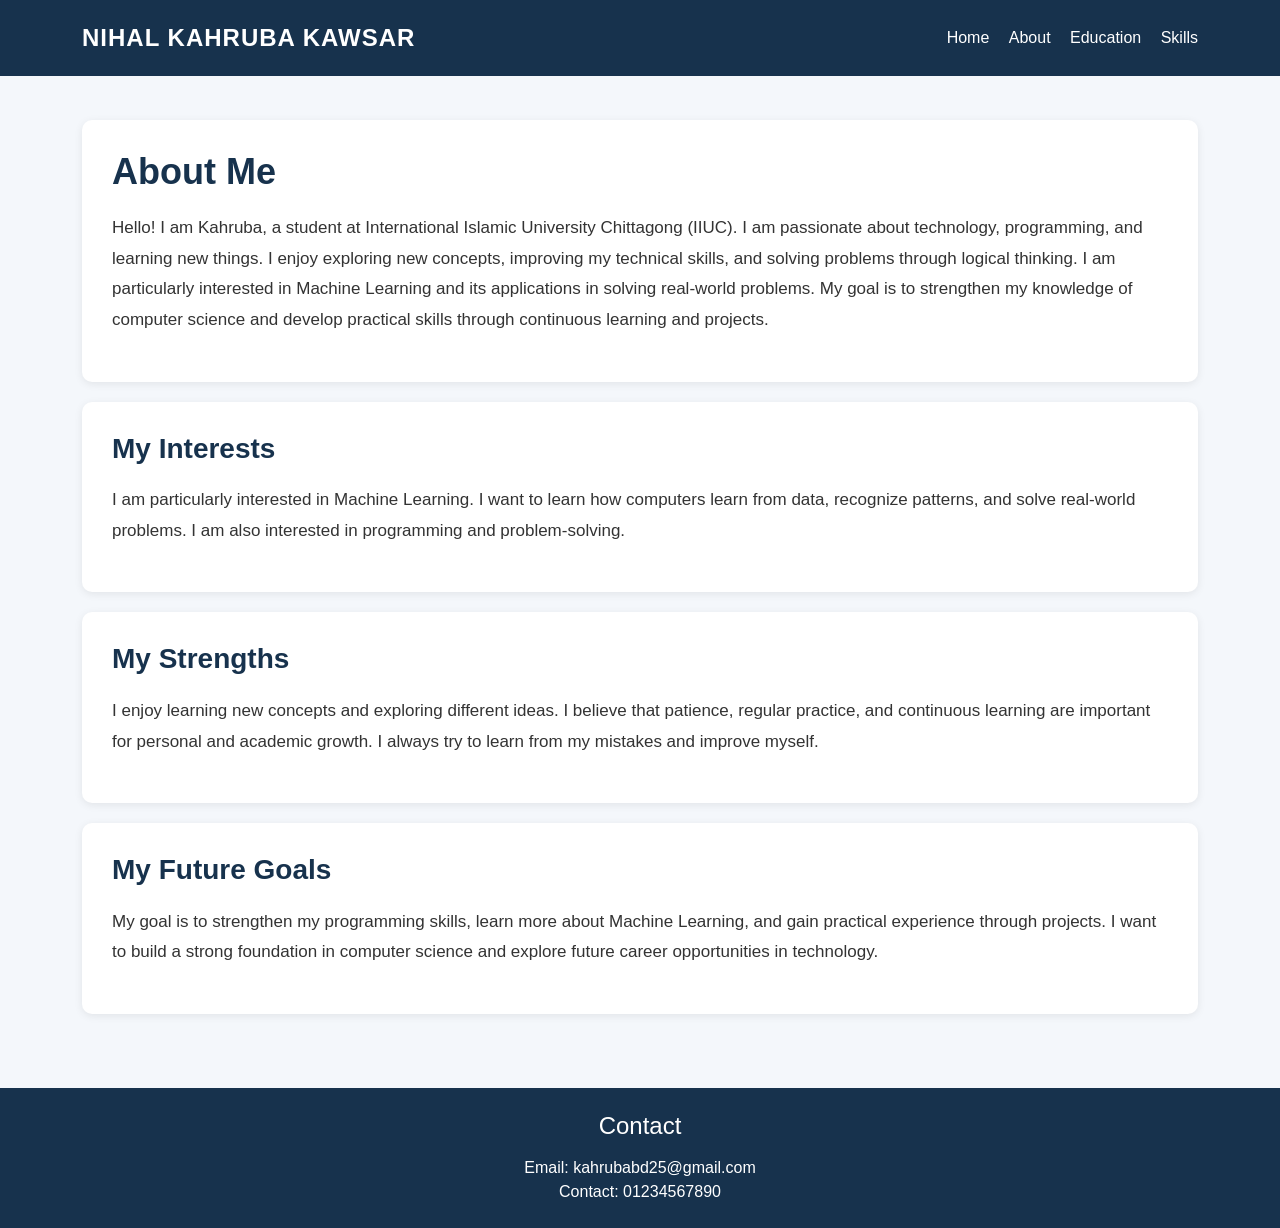
==== about.html @ 7902fd21 "Initial project upload" ====
<!DOCTYPE html>
<html lang="en">
<head>
    <meta charset="UTF-8">
    <meta name="viewport" content="width=device-width, initial-scale=1.0">
    <title>About Me</title>
    <!-- Bootstrap 5.3.3 -->
    <link href="https://cdn.jsdelivr.net/npm/bootstrap@5.3.3/dist/css/bootstrap.min.css" rel="stylesheet">
    <!-- My CSS -->
    <link rel="stylesheet" href="about.css">
</head>
<body>
    <!-- Header -->
    <header>
        <nav class="navbar navbar-dark bg-dark">
            <div class="container">
                <!-- Portfolio Name -->
                <a href="index.html" class="navbar-brand fw-bold">
                    NIHAL KAHRUBA KAWSAR
                </a>
                <!-- Navigation Links -->
                <div class="ms-auto">
                    <a href="index.html#home" class="nav-link d-inline-block">Home</a>
                    <a href="about.html" class="nav-link d-inline-block">About</a>
                    <a href="education.html" class="nav-link d-inline-block">Education</a>
                    <a href="index.html#skills" class="nav-link d-inline-block">Skills</a>
                </div>
            </div>
        </nav>
    </header>
    <!-- Main Body -->
    <main class="container py-4">
        <!-- About Me -->
        <section id="about" class="about-section">
            <h1>About Me</h1>
            <p>
               Hello! I am Kahruba, a student at International Islamic University Chittagong (IIUC). I am passionate about technology, programming, and learning new things. I enjoy exploring new concepts, improving my technical skills, and solving problems through logical thinking. I am particularly interested in Machine Learning and its applications in solving real-world problems. My goal is to strengthen my knowledge of computer science and develop practical skills through continuous learning and projects.
            </p>
        </section>
        <!-- My Interests -->
        <section id="interests" class="about-section">
            <h2>My Interests</h2>
            <p>
                I am particularly interested in Machine Learning.
                I want to learn how computers learn from data,
                recognize patterns, and solve real-world problems.
                I am also interested in programming and problem-solving.
            </p>
        </section>
        <!-- My Strengths -->
        <section id="strengths" class="about-section">
            <h2>My Strengths</h2>
            <p>
                I enjoy learning new concepts and exploring different ideas.
                I believe that patience, regular practice, and continuous
                learning are important for personal and academic growth.
                I always try to learn from my mistakes and improve myself.
            </p>
        </section>
        <!-- Future Goals -->
        <section id="goals" class="about-section">
            <h2>My Future Goals</h2>
            <p>
                My goal is to strengthen my programming skills, learn more
                about Machine Learning, and gain practical experience
                through projects. I want to build a strong foundation
                in computer science and explore future career opportunities
                in technology.
            </p>
        </section>
    </main>
    <!-- Footer -->
    <footer class="text-white text-center py-4">
        <h3>Contact</h3>
        <p>Email: kahrubabd25@gmail.com</p>
        <p>Contact: 01234567890</p>
    </footer>
</body>
</html>
---- about.css ----
/* General Style */
body {
    margin: 0;
    padding: 0;
    font-family: Arial, sans-serif;
    background-color: #f4f7fb;
    color: #333333;
}
                                   /* Header */
.navbar {
    background-color: #17324d !important;
    padding: 15px 0;
}
.navbar-brand {
    font-size: 24px;
    letter-spacing: 1px;
}
.nav-link {
    color: white !important;
    margin-left: 15px;
    font-size: 16px;
}
.nav-link:hover {
    color: #5bc0eb !important;
}
                                  /* About Sections */
.about-section {
    background-color: white;
    margin-top: 20px;
    margin-bottom: 20px;
    padding: 30px;
    border-radius: 10px;
    box-shadow: 0 2px 8px rgba(0, 0, 0, 0.08);
}
.about-section h1,
.about-section h2 {
    color: #17324d;
    font-weight: bold;
    margin-bottom: 20px;
}
.about-section h1 {
    font-size: 36px;
}
.about-section h2 {
    font-size: 28px;
}
.about-section p {
    font-size: 17px;
    line-height: 1.8;
}
                                   /* Footer */
footer {
    background-color: #17324d !important;
    color: white;
    margin-top: 30px;
}
footer h3 {
    font-size: 24px;
    margin-bottom: 15px;
}
footer p {
    font-size: 16px;
    margin-bottom: 0;
}
                                 /* Mobile Responsive */
@media (max-width: 768px) {
    .navbar-brand {
        font-size: 20px;
    }
    .nav-link {
        margin-left: 0;
        font-size: 14px;
    }
    .about-section {
        padding: 20px;
    }
    .about-section h1 {
        font-size: 28px;
    }
    .about-section h2 {
        font-size: 24px;
    }
    .about-section p {
        font-size: 16px;
    }
}
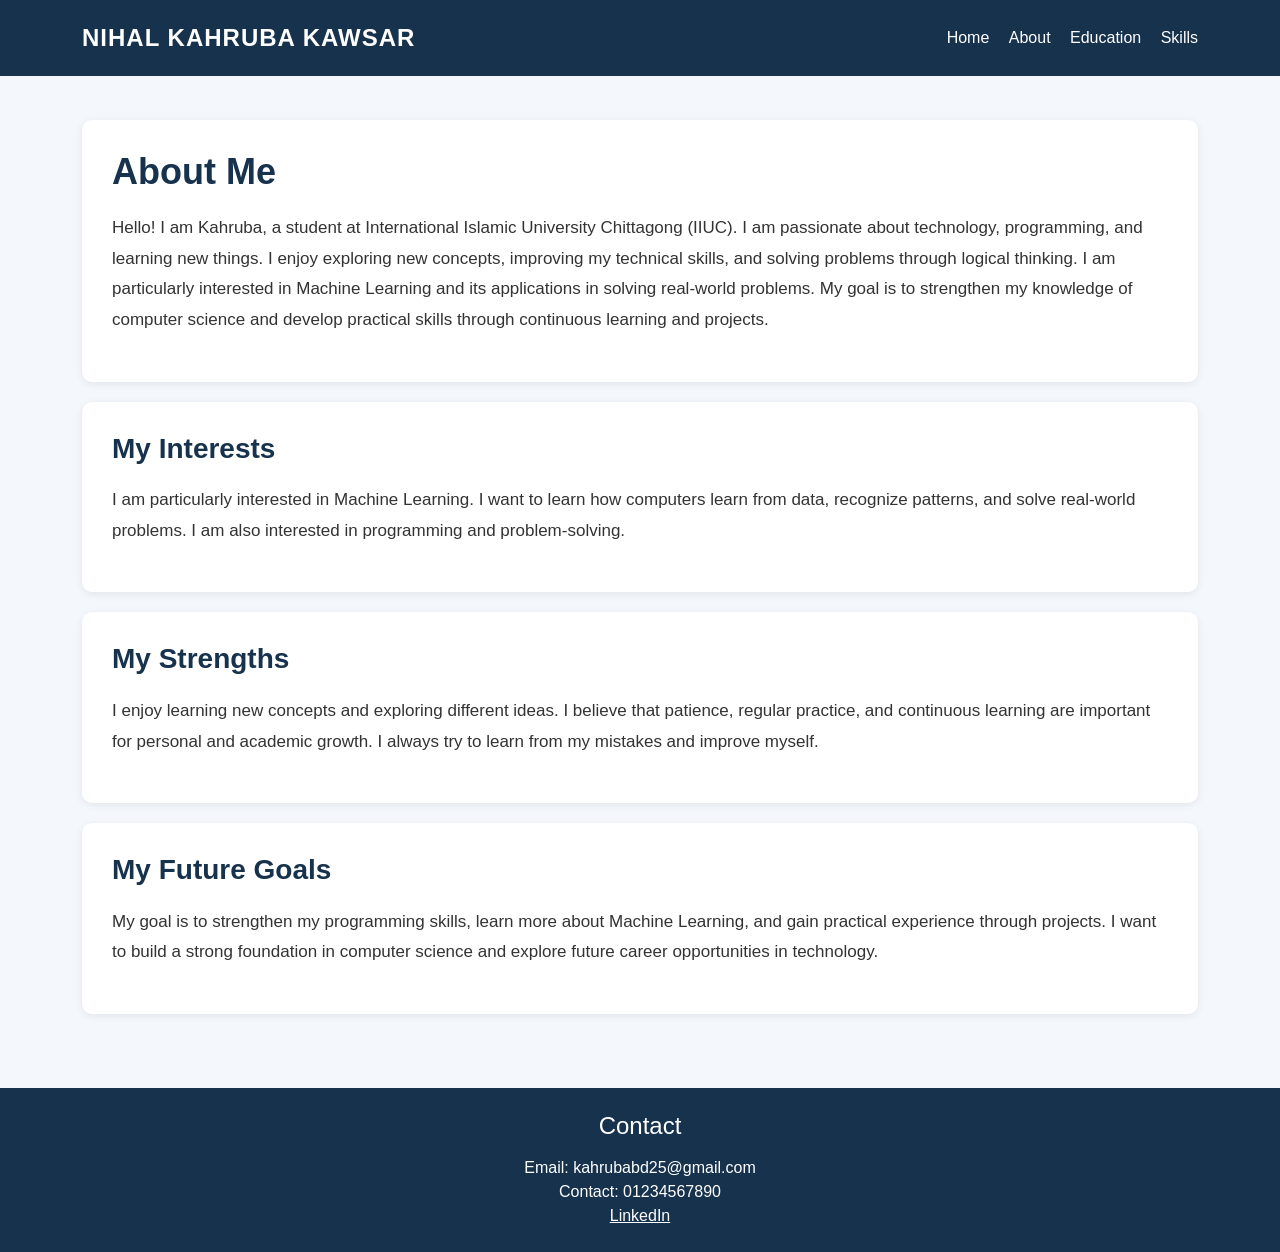
==== commit e7b79565: "Update portfolio website" ====
--- a/about.html
+++ b/about.html
@@ -69,12 +69,20 @@
             </p>
         </section>
     </main>
-    <!-- Footer -->
-    <footer class="text-white text-center py-4">
-        <h3>Contact</h3>
-        <p>Email: kahrubabd25@gmail.com</p>
-        <p>Contact: 01234567890</p>
-    </footer>
+<!-- Footer -->
+<footer class="text-white text-center py-4">
+    <h3>Contact</h3>
+    <p>Email: kahrubabd25@gmail.com</p>
+    <p>Contact: 01234567890</p>
+    <p>
+        <a href="https://www.linkedin.com/in/nihal-kahruba-7176432a9/"
+           target="_blank"
+           rel="noopener noreferrer"
+           class="text-white">
+            LinkedIn
+        </a>
+    </p>
+</footer>
 </body>
 </html>
 
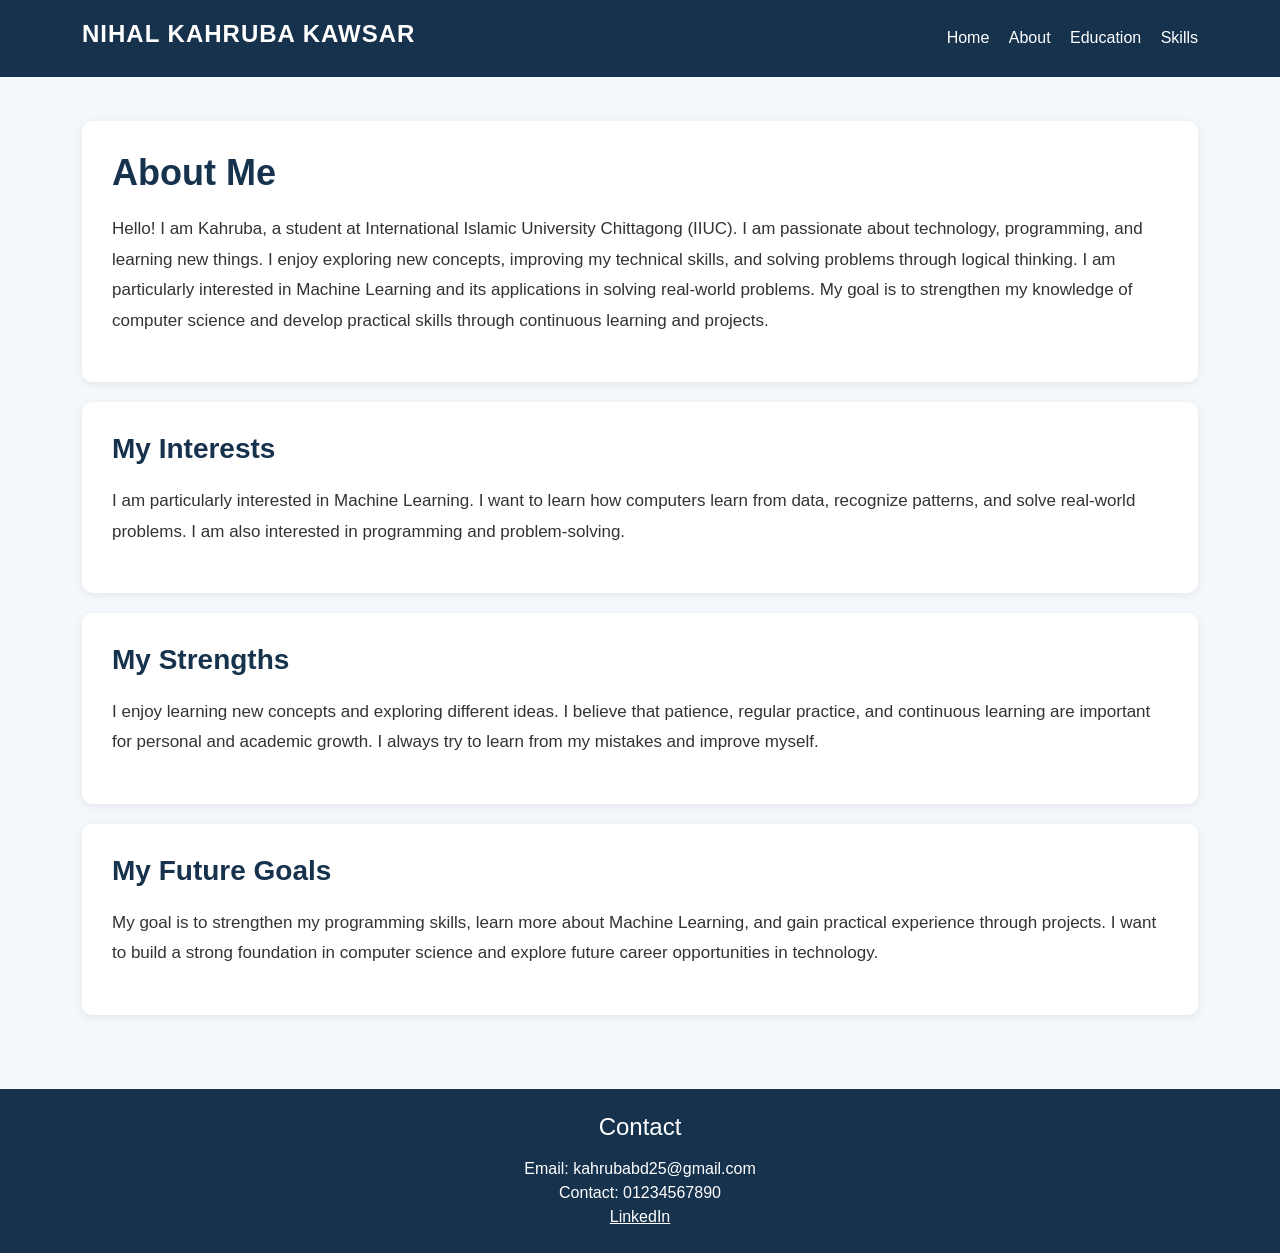
==== commit 0d0c7576: "Update portfolio navbar" ====
--- a/about.html
+++ b/about.html
@@ -15,9 +15,9 @@
         <nav class="navbar navbar-dark bg-dark">
             <div class="container">
                 <!-- Portfolio Name -->
-                <a href="index.html" class="navbar-brand fw-bold">
-                    NIHAL KAHRUBA KAWSAR
-                </a>
+                <h2 class="navbar-brand fw-bold">
+                NIHAL KAHRUBA KAWSAR
+            </h2>
                 <!-- Navigation Links -->
                 <div class="ms-auto">
                     <a href="index.html#home" class="nav-link d-inline-block">Home</a>
